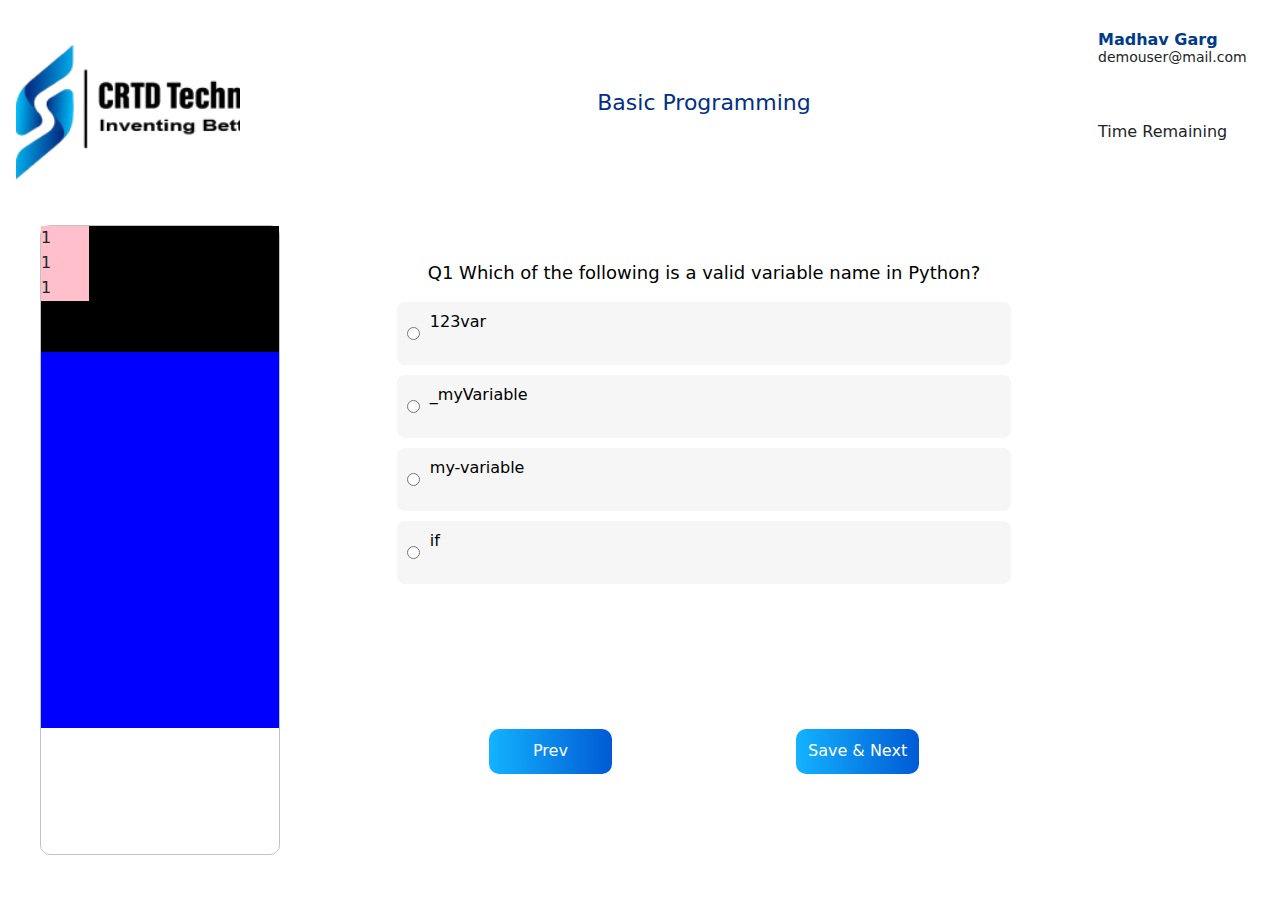
==== question-1.html @ 237926e5 "recorrection" ====
<!DOCTYPE html>
<html lang="en">
<head>
    <meta charset="UTF-8">
    <meta name="viewport" content="width=device-width, initial-scale=1.0">
    <title>Desktop 5</title>
    <link rel="stylesheet" href="question-1.css">
    <link href="https://cdn.jsdelivr.net/npm/bootstrap@5.3.3/dist/css/bootstrap.min.css" rel="stylesheet" integrity="sha384-QWTKZyjpPEjISv5WaRU9OFeRpok6YctnYmDr5pNlyT2bRjXh0JMhjY6hW+ALEwIH" crossorigin="anonymous">
    <link rel="stylesheet" href="https://cdnjs.cloudflare.com/ajax/libs/font-awesome/6.7.1/css/all.min.css" integrity="sha512-5Hs3dF2AEPkpNAR7UiOHba+lRSJNeM2ECkwxUIxC1Q/FLycGTbNapWXB4tP889k5T5Ju8fs4b1P5z/iB4nMfSQ==" crossorigin="anonymous" referrerpolicy="no-referrer" />
</head>
<body>

    <div class="main-box">
        <div class="box-1">
            <div class="box-1-logo"></div>
            <div class="box-1-content">
                <div class="small-box-cont">
                    <div>1</div>
                    <div>1</div>
                    <div>1</div>
                </div>
                <div class="small-box-cont2"></div>
            </div>
        </div>
        <div class="box-2">
            <h2>Basic Programming</h2>
            <p>Q1 Which of the following is a valid variable name in Python?</p>
            <div class="question"> <input type="radio"/> <p>123var</p> </div>
            <div class="question"> <input type="radio"/> <p>_myVariable</p> </div>
            <div class="question"> <input type="radio"/> <p>my-variable</p> </div>
            <div class="question"> <input type="radio"/> <p>if</p> </div>
            <div class="question-btns">
                 <button> <i class="fa-solid fa-angle-left"></i> Prev</button>  
                 <button>Save & Next <i class="fa-solid fa-angle-right"></i></button> 
            </div>
        </div>
        <div class="box-3">
            <div class="account-3">
                <h6>Madhav Garg</h6>
                <span>demouser@mail.com</span>
            </div>
            <div class="timer-3">
                <span>Time Remaining</span>
            </div>
        </div>
    </div>


</body>
</html>
---- question-1.css ----
*{
    margin: 0;
    padding: 0;
    box-sizing: border-box;
}
body{
    margin: 0;
    padding: 0;
    
}
.main-box{
    height: 100vh;
    width: 100%;
    display: flex;
}
.box-1{
    height: 100%;
    width: 25%;
    /* background-color: red; */
    display: flex;
    flex-direction: column;
    justify-content: space-evenly;
    align-items: center;
}
.box-2{
    height: 100%;
    width: 60%;
    display: flex;
    flex-direction: column;
    align-items: center;
}
.box-3{
    height: 100%;
    width: 15%;
    /* background-color: blue; */
}
.box-1-logo{
    height: 15%;
    width: 70%;
    /* background-color: beige; */
    background: url("images/image_1.png");
    background-size: cover;
    position: relative;
    left: -10%;
}
.box-1-content{
    width: 75%;
    height: 70%;
    /* background-color: blueviolet; */
    position: relative;
    /* left: 10%; */
    border: 0.5px solid #C2C2C2;
    border-radius: 10px;
    display: flex;
    flex-direction: column;
}
.question{
    display: flex;
    margin-bottom: 10px;
    height: 7%;
    width: 80%;
    background-color: #F6F6F6;
    padding: 10px;
    border-radius: 8px;
}
.box-2 h2{
    color: #032F84;
    font-size: 22px;
    font-weight: 500;
    position: relative;
    top: 10%;
}
.box-2 p{
    font-weight: 500;
    color: #000000;
    font-size: 18px;
    position: relative;
    top: 25%;
}
.question{
    position: relative;
    top: 25%;
}
.question p{
    font-size: 16px;
    font-weight: 480;
    padding-left: 10px;
    position: relative;
    top: -2px;
}
.question-btns{
    width: 80%;
    display: flex;
    position: relative;
    top: 40%;
    justify-content: space-around;
}
.question-btns button{
    height: 130%;
    width: 20%;
    padding: 5px;
    border: none;
    background: linear-gradient(to right, #13B3FF, #005AD5);
    color: white;
    border-radius: 10px;
}

.account-3{
    height: 15%;
    width: 90%;
    /* background-color: red; */
    padding: 10px;
    margin-top: 20px;
}
.account-3 h6{
    font-size: 16px;
    font-weight: 700;
    color: #003B8B;
}
.account-3 span{
    font-size: 14px;
    position: relative;
    top: -12px;
}
.timer-3{
    height: 15%;
    width: 90%;
    /* background-color: pink; */
    position: relative;
    top: -5%;
    padding: 10px;
}
.small-box-cont{
    width: 100%;
    background-color: black;
    height: 20%;
}
.small-box-cont div{
    display: flex;
    height: 20%;
    width: 20%;
    background-color: pink;
    flex-direction: row;
    justify-content: dspa;
}
.small-box-cont2{
    width: 100%;
    background-color: blue;
    height: 60%;
}
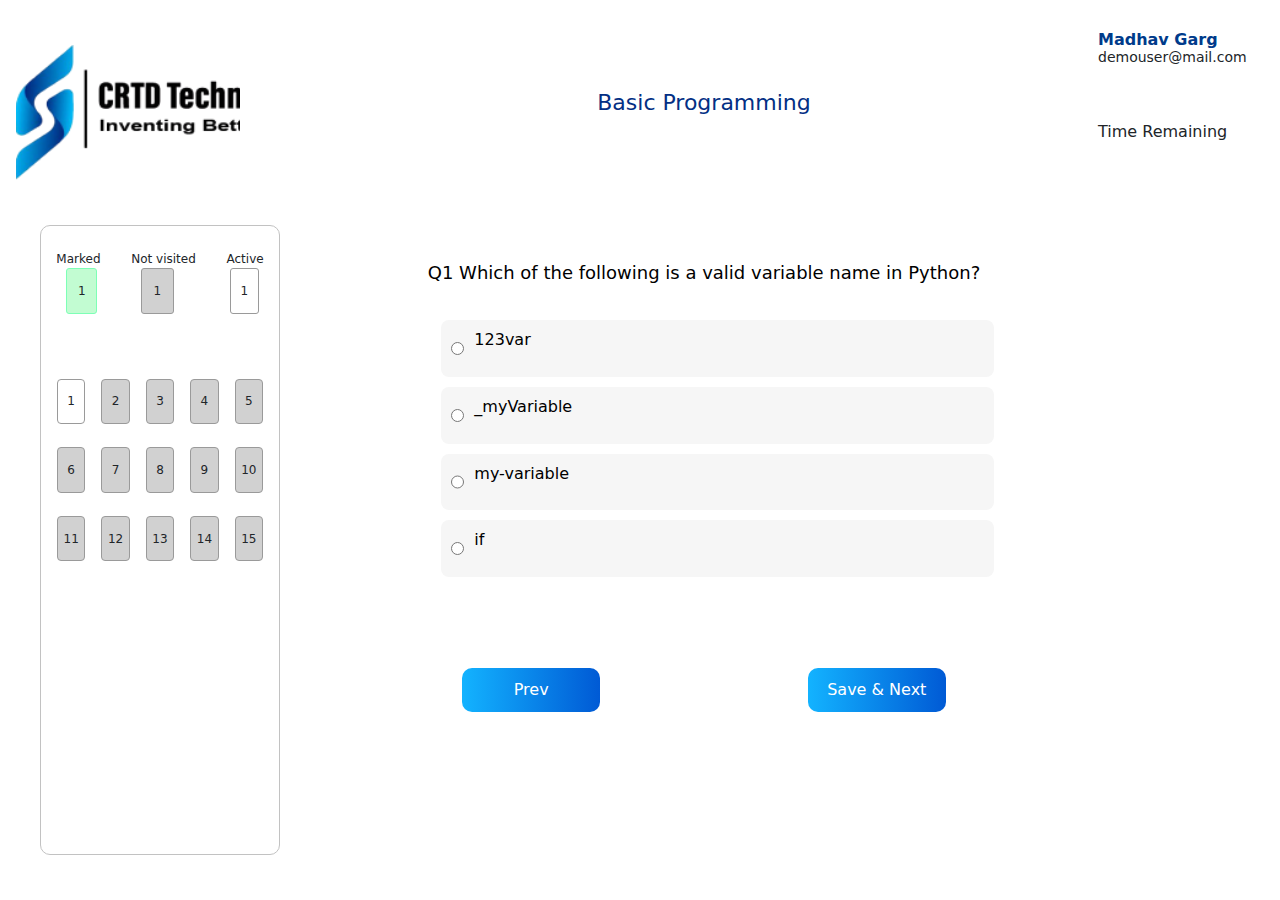
==== commit 694d2426: "message" ====
--- a/question-1.html
+++ b/question-1.html
@@ -15,16 +15,47 @@
             <div class="box-1-logo"></div>
             <div class="box-1-content">
                 <div class="small-box-cont">
-                    <div>1</div>
-                    <div>1</div>
-                    <div>1</div>
+                    <div>Marked
+                    <div class="marked Marked">1</div>
+                    </div>
+                    <div>
+                        Not visited
+                    <div class="not-visit not-Visited">1</div>
+                    </div>
+                    <div>
+                        Active
+                    <div class="active">1</div>
+                    </div>
                 </div>
-                <div class="small-box-cont2"></div>
+                <div class="small-box-cont2">
+                    <div class="cont2-part1">
+                        <div class="part1-box">1</div>
+                        <div class="part1-box not-Visited">2</div>
+                        <div class="part1-box not-Visited">3</div>
+                        <div class="part1-box not-Visited">4</div>
+                        <div class="part1-box not-Visited">5</div>
+                    </div>
+                    <div class="cont2-part2">
+                        <div class="part2-box not-Visited">6</div>
+                        <div class="part2-box not-Visited">7</div>
+                        <div class="part2-box not-Visited">8</div>
+                        <div class="part2-box not-Visited">9</div>
+                        <div class="part2-box not-Visited">10</div>
+                    </div>
+                    <div class="cont2-part3">
+                        <div class="part3-box not-Visited">11</div>
+                        <div class="part3-box not-Visited">12</div>
+                        <div class="part3-box not-Visited">13</div>
+                        <div class="part3-box not-Visited">14</div>
+                        <div class="part3-box not-Visited">15</div>
+                    </div>
+                </div>
             </div>
         </div>
         <div class="box-2">
             <h2>Basic Programming</h2>
             <p>Q1 Which of the following is a valid variable name in Python?</p>
+            <form>
             <div class="question"> <input type="radio"/> <p>123var</p> </div>
             <div class="question"> <input type="radio"/> <p>_myVariable</p> </div>
             <div class="question"> <input type="radio"/> <p>my-variable</p> </div>
@@ -32,6 +63,7 @@
             <div class="question-btns">
                  <button> <i class="fa-solid fa-angle-left"></i> Prev</button>  
                  <button>Save & Next <i class="fa-solid fa-angle-right"></i></button> 
+        </form>
             </div>
         </div>
         <div class="box-3">
--- a/question-1.css
+++ b/question-1.css
@@ -77,9 +77,16 @@
     position: relative;
     top: 25%;
 }
+.box-2 form{
+    width: 90%;
+    height: 90%;
+    display: flex;
+    flex-direction: column;
+}
 .question{
     position: relative;
-    top: 25%;
+    top: 30%;
+    left: 12%;
 }
 .question p{
     font-size: 16px;
@@ -89,7 +96,7 @@
     top: -2px;
 }
 .question-btns{
-    width: 80%;
+    /* width: 80%; */
     display: flex;
     position: relative;
     top: 40%;
@@ -132,19 +139,91 @@
 }
 .small-box-cont{
     width: 100%;
-    background-color: black;
+    /* background-color: black; */
     height: 20%;
+    display: flex;
+    justify-content: space-around;
+    padding-top: 10%;
 }
 .small-box-cont div{
-    display: flex;
-    height: 20%;
-    width: 20%;
-    background-color: pink;
-    flex-direction: row;
-    justify-content: dspa;
+    font-size: 12px;
+}
+
+.small-box-cont div div{
+    display: flex;
+    /* background-color: pink; */
+    justify-content: center;
+    align-items: center;
+    border: 1px solid #9A9A9A;
+    border-radius: 3px;
+    font-size: 12px;
+    font-weight: 500;
 }
 .small-box-cont2{
     width: 100%;
-    background-color: blue;
+    /* background-color: blue; */
     height: 60%;
+    display: flex;
+    flex-direction: column;
+    margin-top: 20px;
+}
+
+
+.small-box-cont2 div{
+    display: flex;
+    height: 15%;
+    width: 100%;
+    /* background-color: #000000; */
+    margin-bottom: 3%;
+}
+.cont2-part1, .cont2-part2, .cont2-part3{
+    display: flex;
+    justify-content: space-evenly;
+    align-items: center;
+    margin-top: 5px;
+}
+.cont2-part1 div, .cont2-part2 div, .cont2-part3 div{
+    display: flex;
+    height: 80%;
+    width: 12%;
+    /* background-color: blanchedalmond; */
+    border: 1px solid #9A9A9A;
+    border-radius: 4px;
+}
+.part1-box, .part2-box, .part3-box{
+    padding: 2px;
+    text-align: center;
+    display: flex;
+    justify-content: center;
+    align-items: center;
+    font-size: 12px;
+}
+.marked{
+    display: flex;
+    height: 45%;
+    width: 70%;
+    justify-content: center;
+    align-items: center;
+    border: 1px solid #9A9A9A;
+    border-radius: 3px;
+    font-size: 12px;
+    font-weight: 500;
+    margin-left: 10px
+}
+.not-visit{
+    height: 45%;
+    width: 50%;
+    margin-left: 10px;
+}
+.active{
+    height: 45%;
+    width: 80%;
+    margin-left: 3px;
+}
+.not-Visited{
+    background-color: #D1D1D1;
+}
+.Marked{
+    background-color: #C2FCD2;
+    border: 1px solid #7EFFB6 !important;
 }